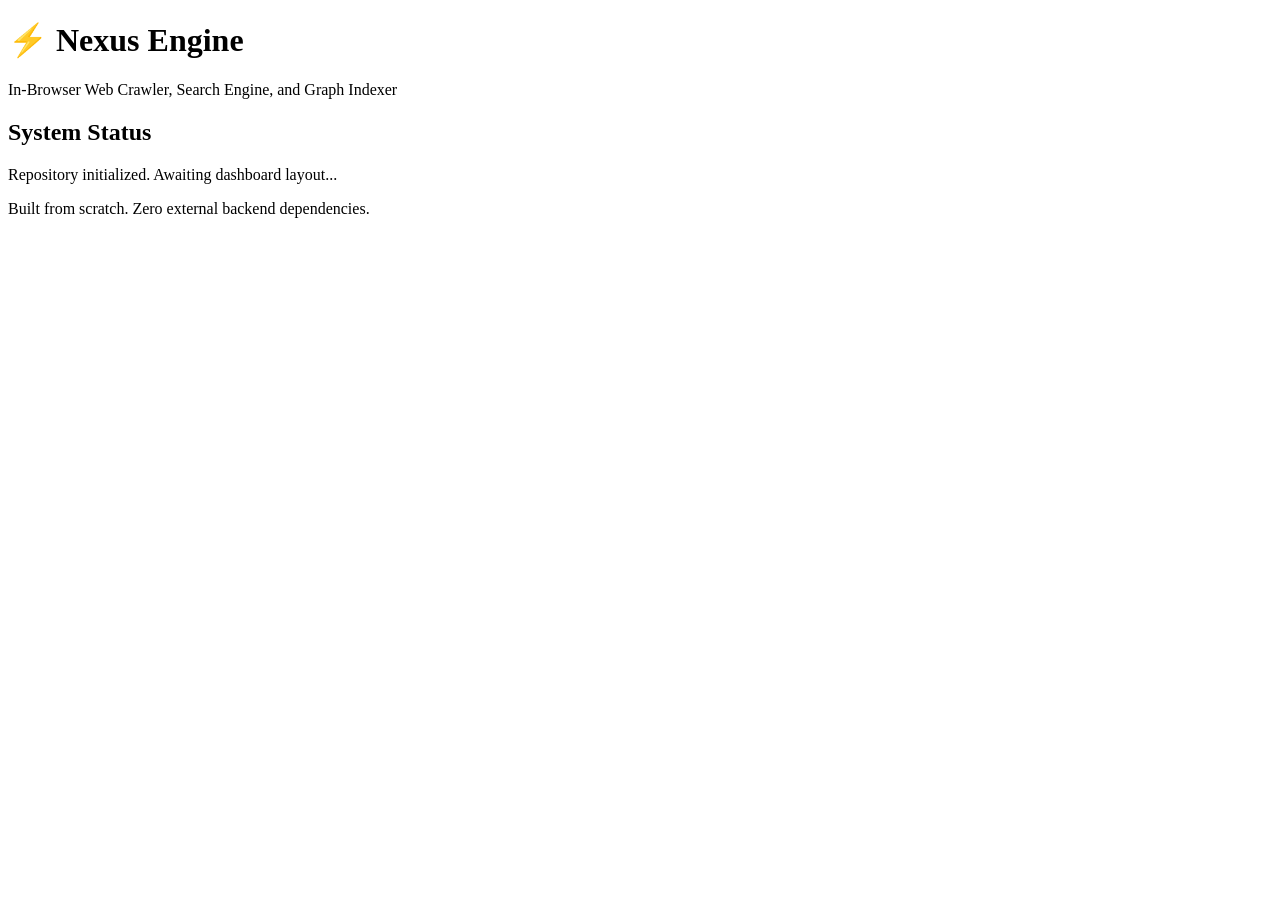
==== index.html @ 38c29c04 "init: scaffold initial repository with root documentation and html shell" ====
<!DOCTYPE html>
<html lang="en">
  <head>
    <meta charset="UTF-8" />
    <meta name="viewport" content="width=device-width, initial-scale=1.0" />
    <title>Nexus Engine — In-Browser Web Crawler</title>
  </head>
  <body>
    <header>
      <h1>⚡ Nexus Engine</h1>
      <p>In-Browser Web Crawler, Search Engine, and Graph Indexer</p>
    </header>

    <main>
      <section id="system-status">
        <h2>System Status</h2>
        <p>Repository initialized. Awaiting dashboard layout...</p>
      </section>
    </main>

    <footer>
      <p>Built from scratch. Zero external backend dependencies.</p>
    </footer>
  </body>
</html>
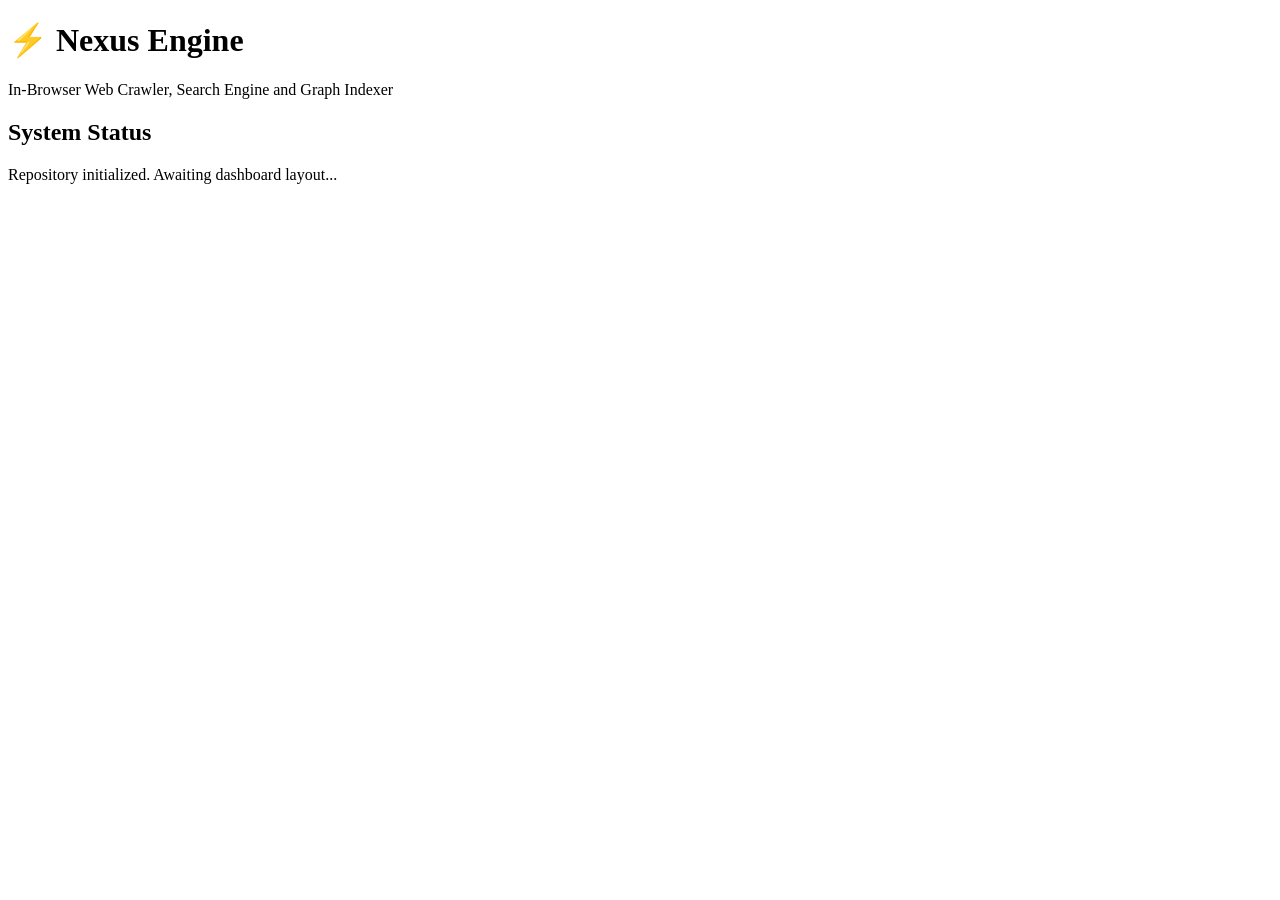
==== commit bbe00131: "update readme" ====
--- a/index.html
+++ b/index.html
@@ -8,7 +8,7 @@
   <body>
     <header>
       <h1>⚡ Nexus Engine</h1>
-      <p>In-Browser Web Crawler, Search Engine, and Graph Indexer</p>
+      <p>In-Browser Web Crawler, Search Engine and Graph Indexer</p>
     </header>
 
     <main>
@@ -18,8 +18,5 @@
       </section>
     </main>
 
-    <footer>
-      <p>Built from scratch. Zero external backend dependencies.</p>
-    </footer>
   </body>
 </html>
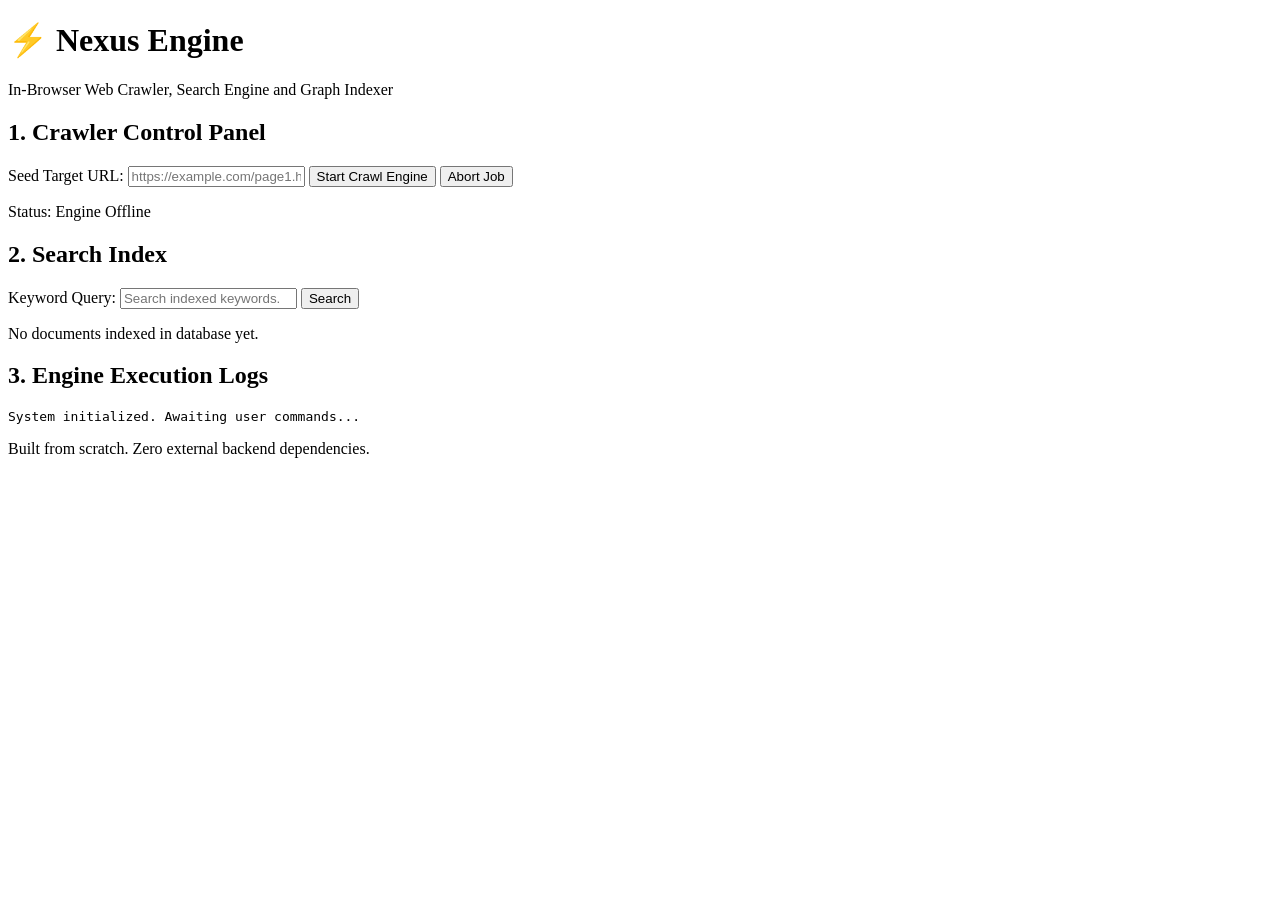
==== commit f7406056: "feat: build semantic html form controls and log terminal skeleton" ====
--- a/index.html
+++ b/index.html
@@ -12,11 +12,46 @@
     </header>
 
     <main>
-      <section id="system-status">
-        <h2>System Status</h2>
-        <p>Repository initialized. Awaiting dashboard layout...</p>
+      <section id="crawler-controls">
+        <h2>1. Crawler Control Panel</h2>
+        <div>
+          <label for="seed-url">Seed Target URL:</label>
+          <input 
+            type="url" 
+            id="seed-url" 
+            placeholder="https://example.com/page1.html" 
+            required 
+          />
+          <button type="button" id="start-btn">Start Crawl Engine</button>
+          <button type="button" id="stop-btn">Abort Job</button>
+        </div>
+        <p id="crawl-status">Status: Engine Offline</p>
+      </section>
+
+      <section id="search-interface">
+        <h2>2. Search Index</h2>
+        <div>
+          <label for="search-query">Keyword Query:</label>
+          <input 
+            type="search" 
+            id="search-query" 
+            placeholder="Search indexed keywords..." 
+          />
+          <button type="button" id="search-btn">Search</button>
+        </div>
+        <div id="search-results">
+          <p>No documents indexed in database yet.</p>
+        </div>
+      </section>
+
+      <section id="system-logs">
+        <h2>3. Engine Execution Logs</h2>
+        <pre id="log-terminal">System initialized. Awaiting user commands...</pre>
       </section>
     </main>
 
+    <footer>
+      <p>Built from scratch. Zero external backend dependencies.</p>
+    </footer>
   </body>
 </html>
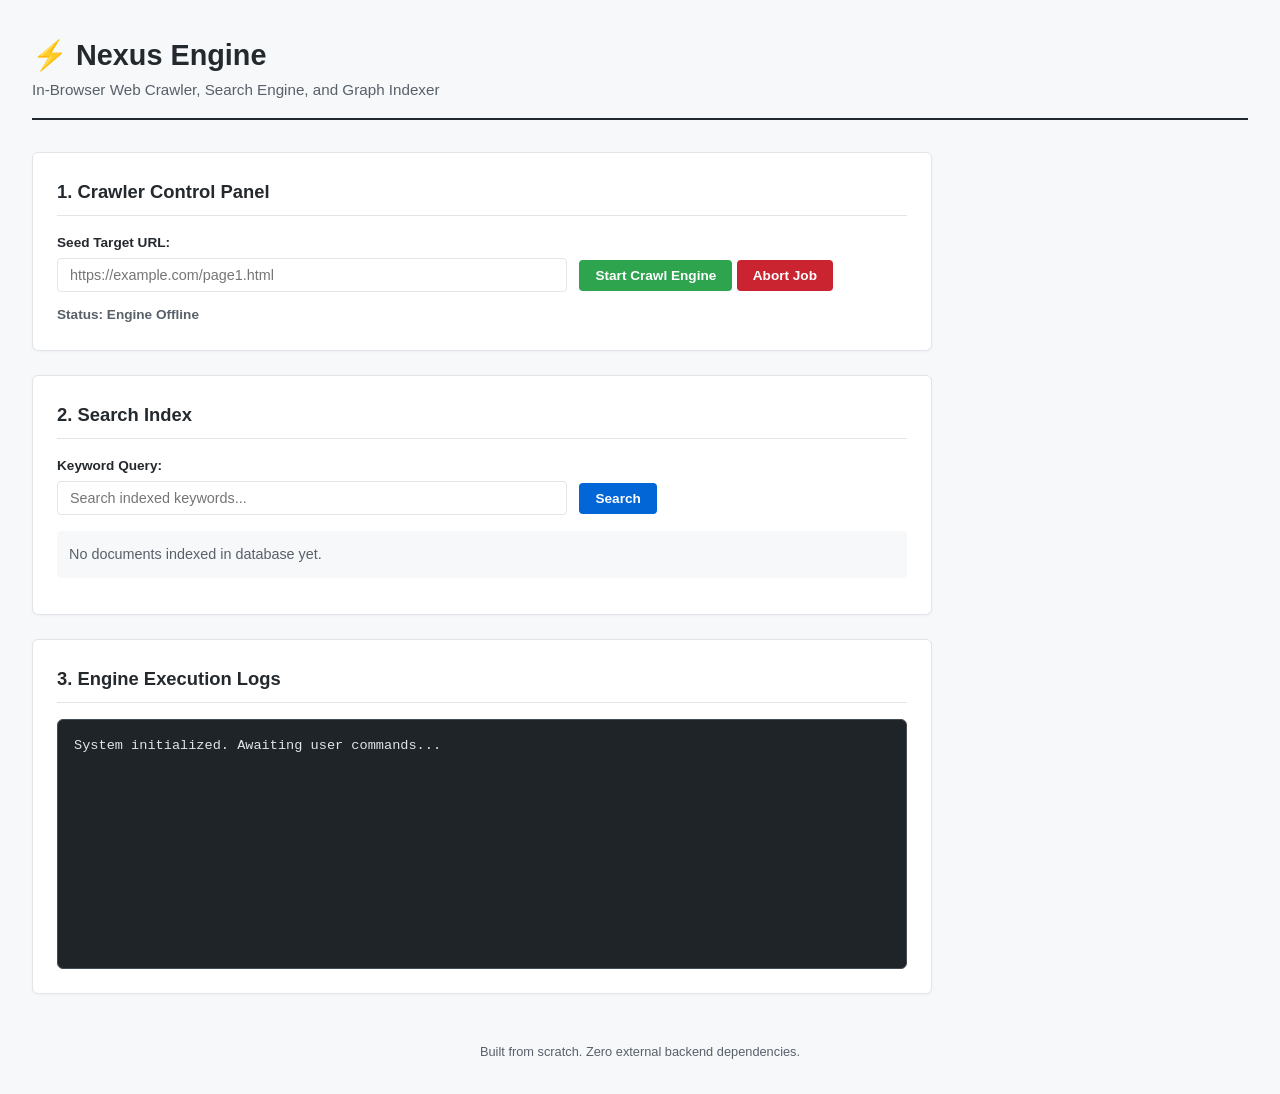
==== commit 51a615e1: "style: add dashboard layout, form styling, and dark-mode log terminal" ====
--- a/index.html
+++ b/index.html
@@ -4,11 +4,12 @@
     <meta charset="UTF-8" />
     <meta name="viewport" content="width=device-width, initial-scale=1.0" />
     <title>Nexus Engine — In-Browser Web Crawler</title>
+    <link rel="stylesheet" href="style.css" />
   </head>
   <body>
     <header>
       <h1>⚡ Nexus Engine</h1>
-      <p>In-Browser Web Crawler, Search Engine and Graph Indexer</p>
+      <p>In-Browser Web Crawler, Search Engine, and Graph Indexer</p>
     </header>
 
     <main>
--- a/style.css
+++ b/style.css
@@ -0,0 +1,159 @@
+/* 1. Global Variables & Reset */
+:root {
+  --bg-main: #f6f8fa;
+  --bg-card: #ffffff;
+  --text-main: #24292e;
+  --text-muted: #586069;
+  --border-color: #e1e4e8;
+  --accent-blue: #0366d6;
+  --accent-green: #2ea44f;
+  --accent-red: #cb2431;
+  --terminal-bg: #1f2428;
+  --terminal-text: #e1e4e8;
+}
+
+* {
+  box-sizing: border-box;
+  margin: 0;
+  padding: 0;
+}
+
+body {
+  font-family: -apple-system, BlinkMacSystemFont, "Segoe UI", Roboto, Helvetica, Arial, sans-serif;
+  background-color: var(--bg-main);
+  color: var(--text-main);
+  line-height: 1.6;
+  padding: 2rem;
+}
+
+/* 2. Header & Main Dashboard Grid */
+header {
+  margin-bottom: 2rem;
+  padding-bottom: 1rem;
+  border-bottom: 2px solid var(--text-main);
+}
+
+header h1 {
+  font-size: 1.8rem;
+  font-weight: 700;
+}
+
+header p {
+  color: var(--text-muted);
+  font-size: 0.95rem;
+}
+
+main {
+  display: grid;
+  grid-template-columns: 1fr;
+  gap: 1.5rem;
+  max-width: 900px;
+}
+
+section {
+  background: var(--bg-card);
+  padding: 1.5rem;
+  border: 1px solid var(--border-color);
+  border-radius: 6px;
+  box-shadow: 0 1px 3px rgba(0, 0, 0, 0.04);
+}
+
+h2 {
+  font-size: 1.15rem;
+  margin-bottom: 1rem;
+  color: var(--text-main);
+  border-bottom: 1px solid var(--border-color);
+  padding-bottom: 0.5rem;
+}
+
+/* 3. Form Inputs & Interactive Buttons */
+div {
+  margin-bottom: 0.75rem;
+}
+
+label {
+  display: block;
+  font-weight: 600;
+  font-size: 0.85rem;
+  margin-bottom: 0.3rem;
+  color: var(--text-main);
+}
+
+input[type="url"],
+input[type="search"] {
+  width: 60%;
+  padding: 0.5rem 0.75rem;
+  border: 1px solid var(--border-color);
+  border-radius: 4px;
+  font-size: 0.9rem;
+  margin-right: 0.5rem;
+  outline: none;
+  transition: border-color 0.2s;
+}
+
+input[type="url"]:focus,
+input[type="search"]:focus {
+  border-color: var(--accent-blue);
+}
+
+button {
+  padding: 0.5rem 1rem;
+  font-size: 0.85rem;
+  font-weight: 600;
+  border: none;
+  border-radius: 4px;
+  cursor: pointer;
+  background-color: var(--accent-blue);
+  color: white;
+  transition: opacity 0.2s;
+}
+
+button:hover {
+  opacity: 0.9;
+}
+
+#start-btn {
+  background-color: var(--accent-green);
+}
+
+#stop-btn {
+  background-color: var(--accent-red);
+}
+
+#crawl-status {
+  font-size: 0.85rem;
+  font-weight: 600;
+  color: var(--text-muted);
+  margin-top: 0.5rem;
+}
+
+#search-results {
+  margin-top: 1rem;
+  padding: 0.75rem;
+  background-color: var(--bg-main);
+  border-radius: 4px;
+  font-size: 0.9rem;
+  color: var(--text-muted);
+}
+
+/* 4. The Developer Terminal Log Window */
+#log-terminal {
+  background-color: var(--terminal-bg);
+  color: var(--terminal-text);
+  font-family: "SFMono-Regular", Consolas, "Liberation Mono", Menlo, monospace;
+  font-size: 0.85rem;
+  padding: 1rem;
+  border-radius: 6px;
+  height: 250px;
+  overflow-y: auto;
+  white-space: pre-wrap;
+  border: 1px solid #444d56;
+  line-height: 1.4;
+}
+
+footer {
+  margin-top: 3rem;
+  font-size: 0.8rem;
+  color: var(--text-muted);
+  text-align: center;
+}
